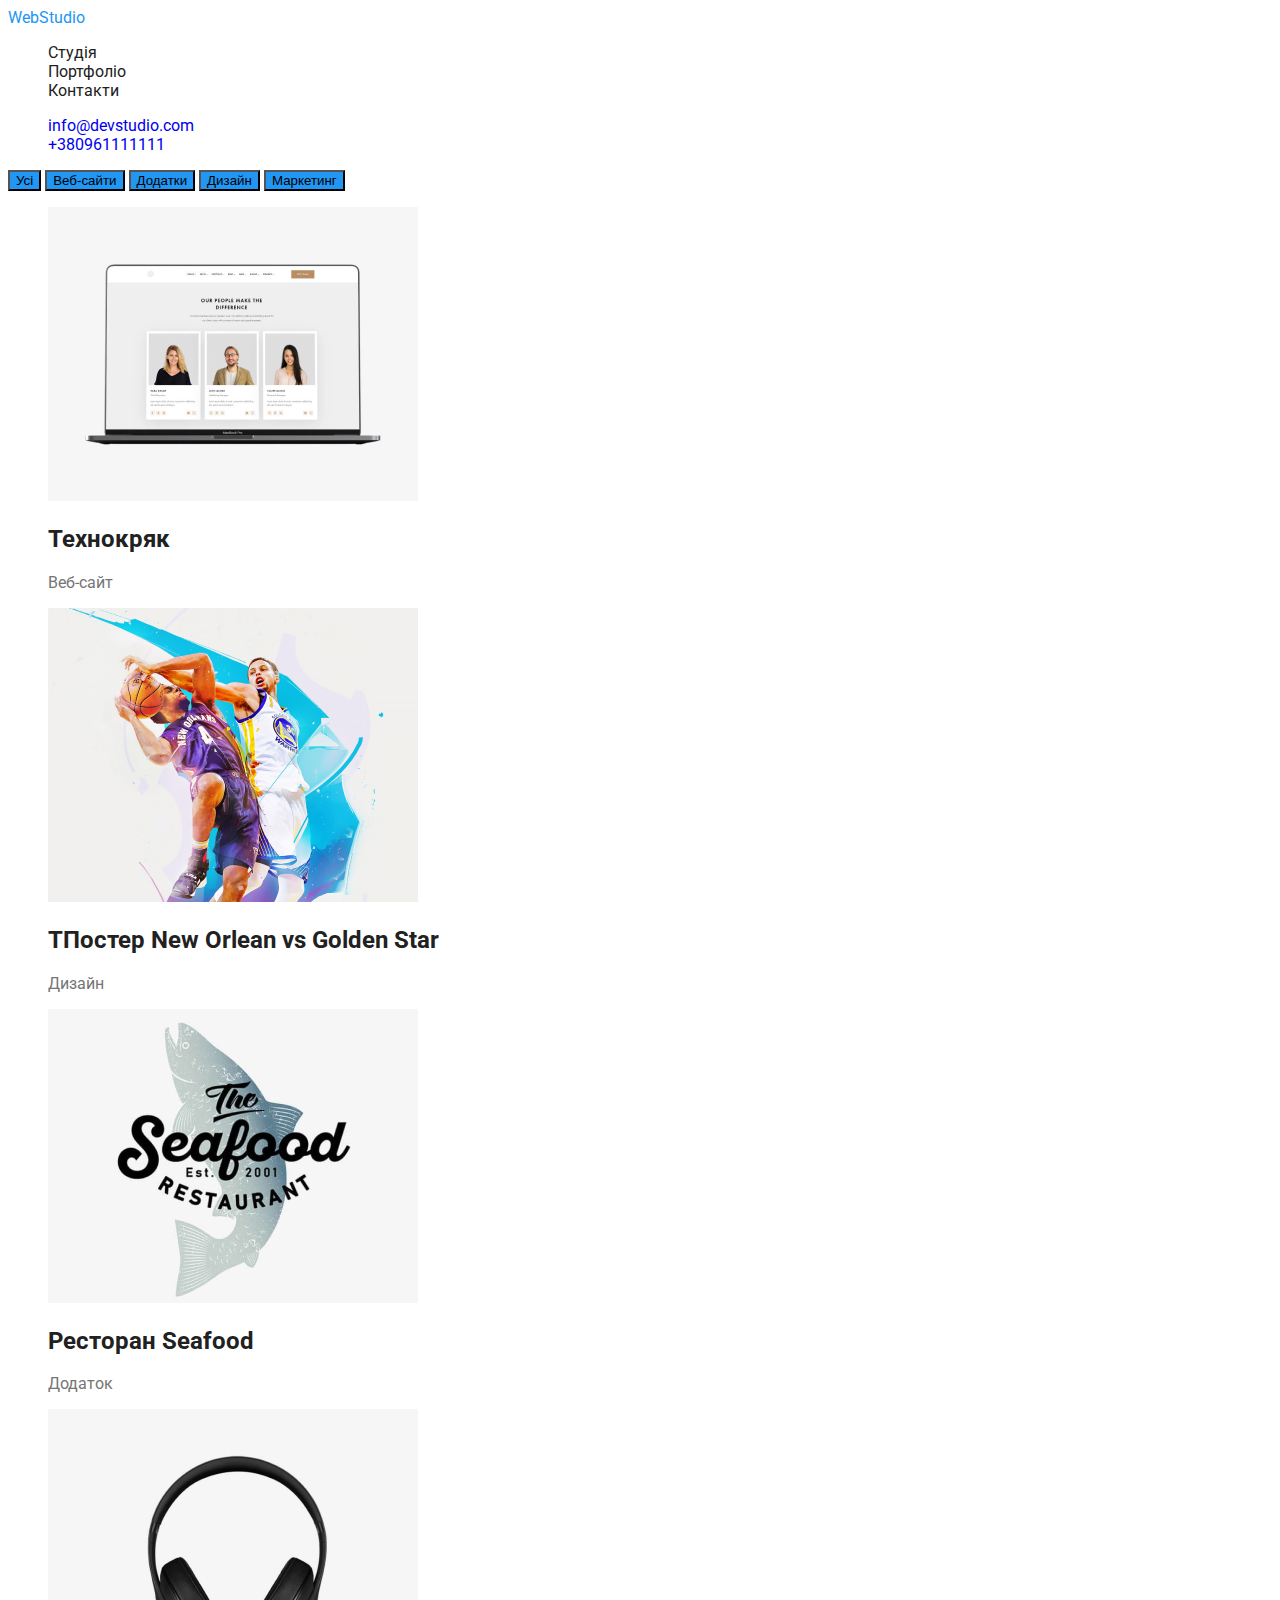
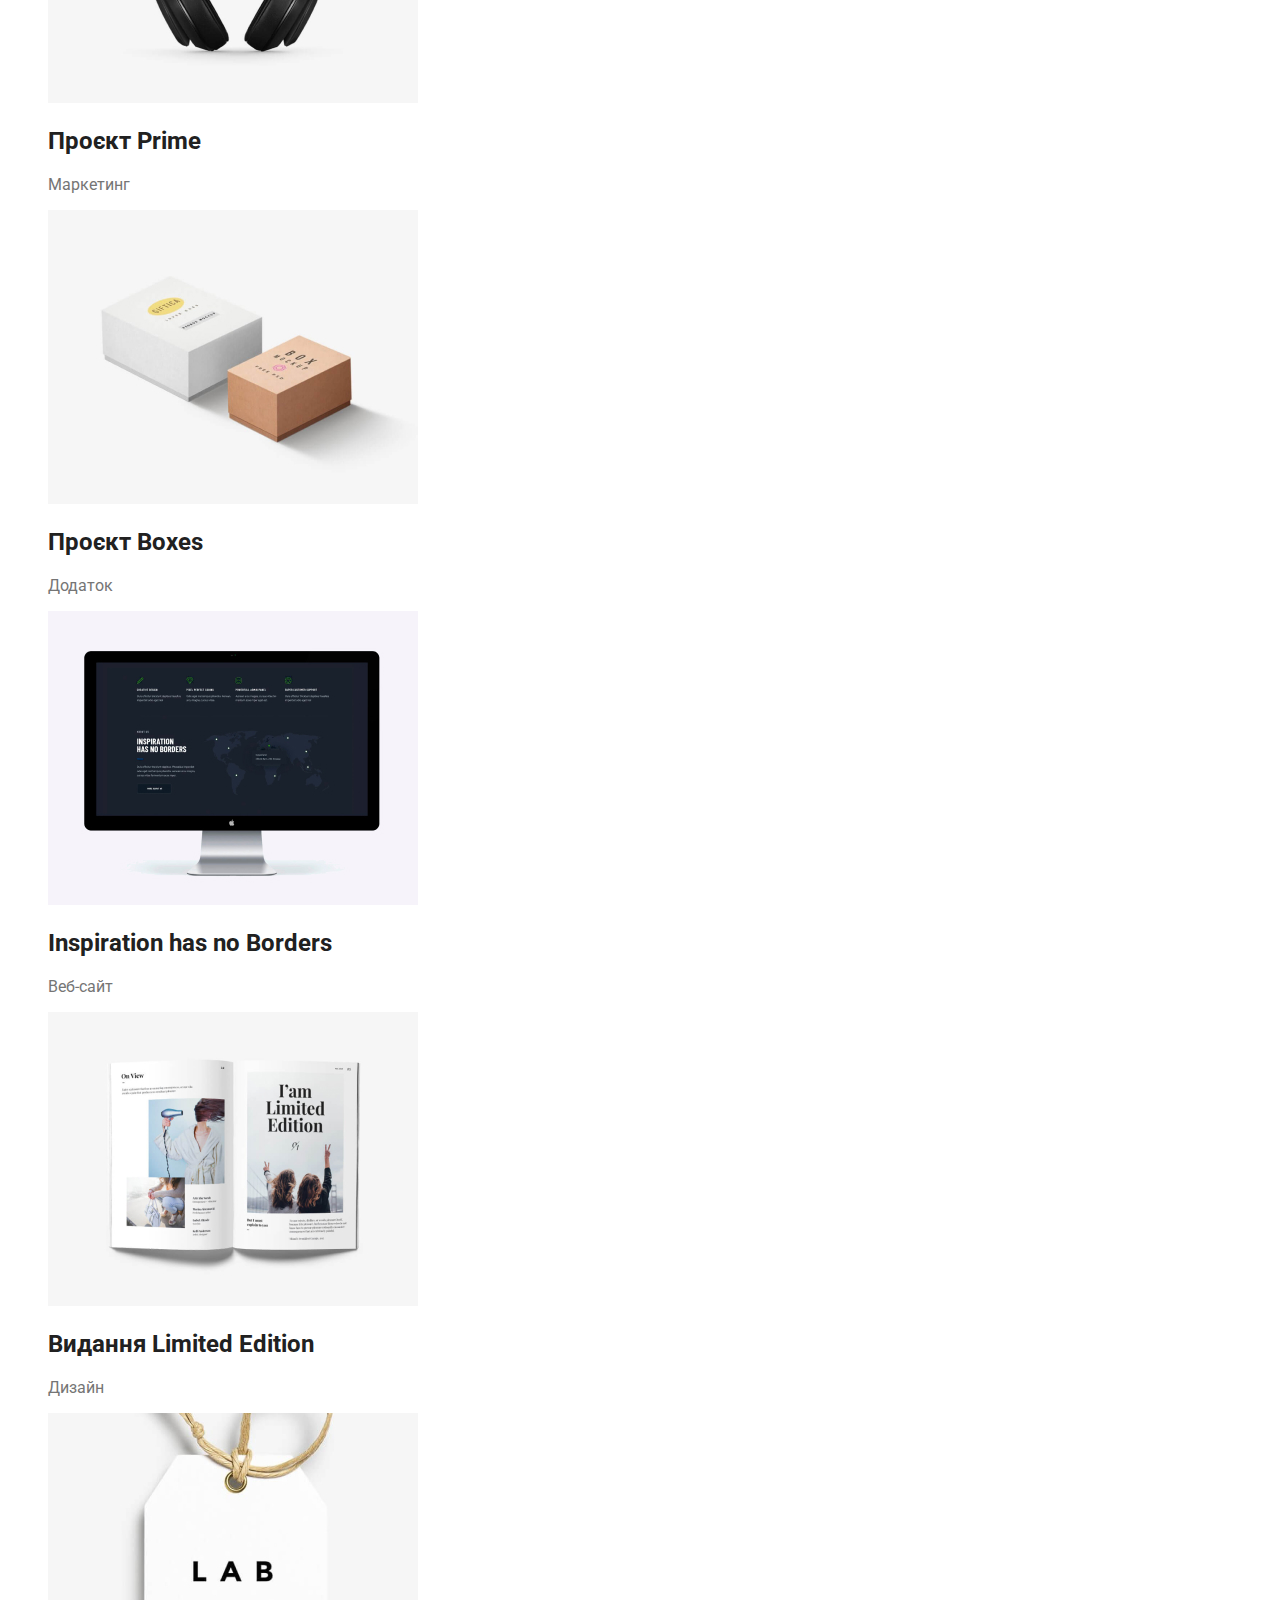
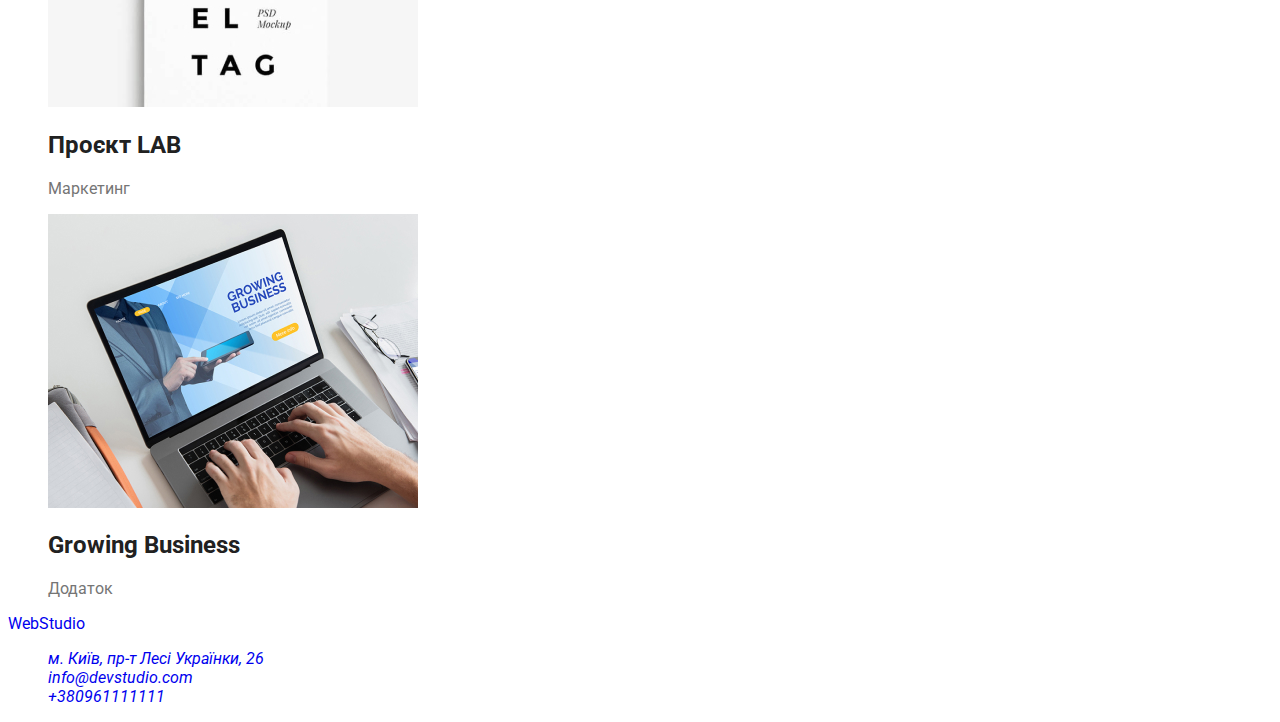
==== portfolio.html @ 40802b70 "сторінка портфоліо" ====
<!DOCTYPE html>
<html lang="uk">
<head>
    <meta charset="UTF-8">
    <meta http-equiv="X-UA-Compatible" content="IE=edge">
    <meta name="viewport" content="width=device-width, initial-scale=1.0">
    <title>WebStudio</title>
    <link rel="preconnect" href="https://fonts.googleapis.com">
    <link rel="preconnect" href="https://fonts.gstatic.com" crossorigin>
    <link href="https://fonts.googleapis.com/css2?family=Raleway:wght@700&family=Roboto:wght@400;500;700;900&display=swap" rel="stylesheet">
    <link rel="stylesheet" href="./css/styles.css">
</head>
<body>
<!--Шапка сайта-->
    <header>
     <nav class="logo">  
        <a href="./index.html" class="logo">WebStudio</a>
<ul class="site-nav">
    <li><a href="" class="link">Студія</a></li>
    <li><a href="" class="link">Портфоліо</a></li>
    <li><a href="" class="link">Контакти</a></li>
</ul>
</nav> 
<ul class="site-contact">
    <li><a href="mailto:info@devstudio.com" class="contact-link">info@devstudio.com</a></li>
    <li><a href="tel:+380961111111" class="contact-link">+380961111111</a></li>
</ul>
   </header>
<main>
<div>
    <button type="button" class="button">Усі</button>
    <button type="button" class="button">Веб-сайти</button>
    <button type="button" class="button">Додатки</button>
    <button type="button" class="button">Дизайн</button>
    <button type="button" class="button">Маркетинг</button>
</div>

<div>
    <section>
        <ul>
        <li>
            <img src="./images/pf1.jpg" alt="макет сайту" width="370">
            <h2 class="section-title">Технокряк</h2>
            <p>Веб-сайт</p>
        </li>
        <li>
            <img src="./images/pf2.jpg" alt="баскетболісти" width="370">
            <h2 class="section-title">ТПостер New Orlean vs Golden Star</h2>
            <p>Дизайн</p>
        </li>
        <li>
            <img src="./images/pf3.jpg" alt="логотип рибного ресторану" width="370">
            <h2 class="section-title">Ресторан Seafood</h2>
            <p>Додаток</p>
        </li>
        <li>
            <img src="./images/pf4.jpg" alt="зображення навушників" width="370">
            <h2 class="section-title">Проєкт Prime</h2>
            <p>Маркетинг</p>
        </li>
        <li>
            <img src="./images/pf5.jpg" alt="зображення двох боксів" width="370">
            <h2 class="section-title">Проєкт Boxes</h2>
            <p>Додаток</p>
        </li>
        <li>
            <img src="./images/pf6.jpg" alt="зображення сайту" width="370">
            <h2 class="section-title">Inspiration has no Borders</h2>
            <p>Веб-сайт</p>
        </li>
        <li>
            <img src="./images/pf7.jpg" alt="зображення книги" width="370">
            <h2 class="section-title">Видання Limited Edition</h2>
            <p>Дизайн</p>
        </li>
        <li>
            <img src="./images/pf8.jpg" alt="зображення лейби" width="370">
            <h2 class="section-title">Проєкт LAB</h2>
            <p>Маркетинг</p>
        </li>
        <li>
            <img src="./images/pf9.jpg" alt="зображення компьютерного дадатку" width="370">
            <h2 class="section-title">Growing Business</h2>
            <p>Додаток</p>
        </li>
        </ul>
    </section>
</div>

</main>



<!--Футер-->
<footer>
    <div>
       <a href="/">WebStudio</a>
        <address>
        <ul>
            <li><a href="https://goo.gl/maps/CPtrU1FHBa2aNyZL9" target="_blank" rel="noopener noreferrer">м. Київ, пр-т Лесі Українки, 26</a></li>
            <li><a href="mailto:info@devstudio.com">info@devstudio.com</a></li>
            <li><a href="tel:+380961111111">+380961111111</a></li>
        </ul>
        </address>   
    </div>
</footer>
</body>
</html>
---- css/styles.css ----
/* Колір основного тексту #212121 */
/* Вторинний колір тексту #757575 */
/* Вторинний колір фону #2F303A / #F5F4FA */
/* Білий #FFFFFF */
/* Акцент #2196F3 */
/* Вторинний колір фону #2F303A */

:root{ --primary-text-color:#212121;
       --title-text-color:#757575;
     --accent-color: #2196F3;
    --primary-white-color: #fff;
  --secondary-bcg-color:#2F303A;}

body { background-color:var(--primary-white-color);
color: var(--title-text-color);
font-family: 'Roboto',sans-serif;}
ul {list-style: none;}
a {text-decoration: none;}

/* Шапка сайта */
.logo{color:var(--accent-color); text-decoration: none;}
.accent-head{ color:var(--primary-text-color);}
.site-nav .link { color:var(--primary-text-color); text-decoration: none;}
.site-nav .link:hover , .site-nav .link:focus { color:var(--accent-color);text-decoration: none;}

.site-contact {color: var(--primary-text-color);}
.site-contact .contact-link:hover , .site-contact .contact-link:focus { color:var(--accent-color);}

/* Hero */
.hero-section{ background-color:var(--secondary-bcg-color);}
.hero-title {color:var(--primary-white-color);}


/* Button */
.button { background-color: var(--accent-color);}


.button-primary{ color: var(--primary-white-color);
background-color: var(--accent-color);}

/* Section */
.section-title {color:var(--primary-text-color); }

/* Features */
.feature-list .title { color:var(--primary-text-color);}

/* Footer */
.footer{color: var(--secondary-bcg-color);}
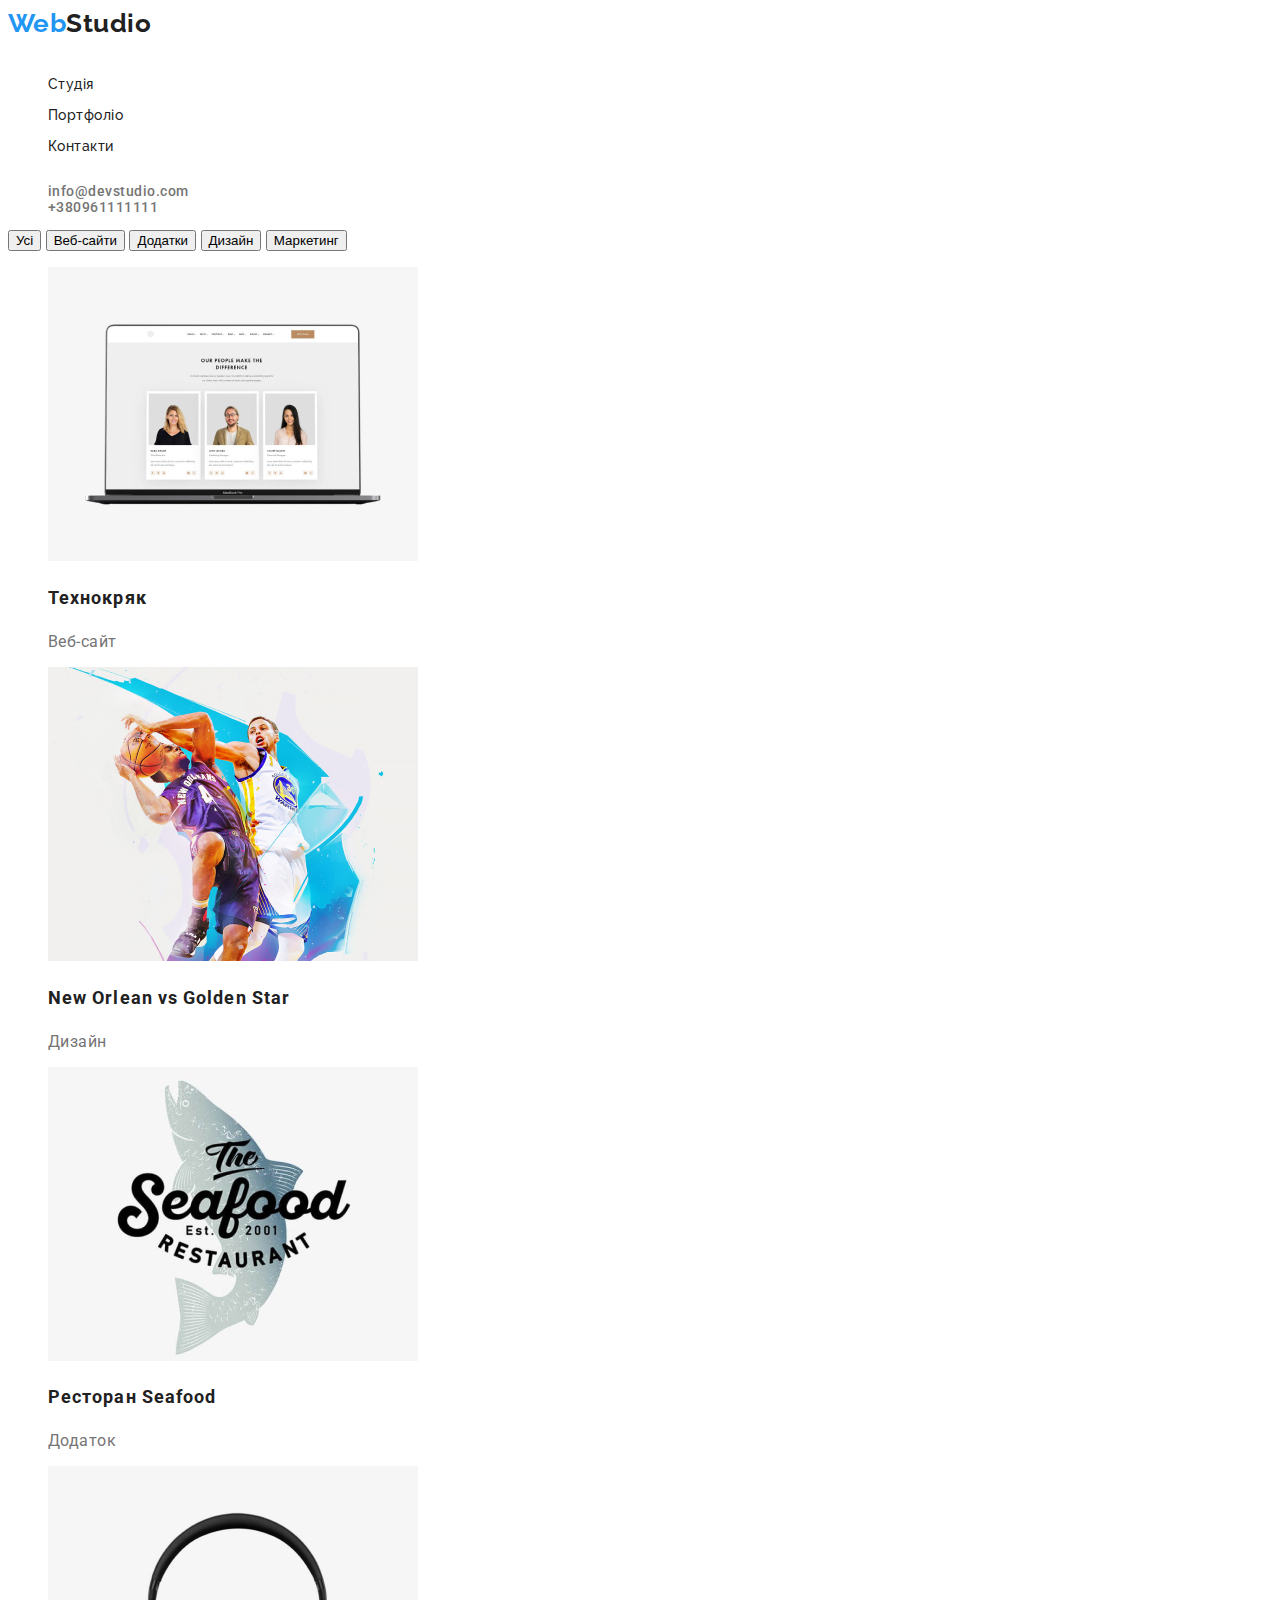
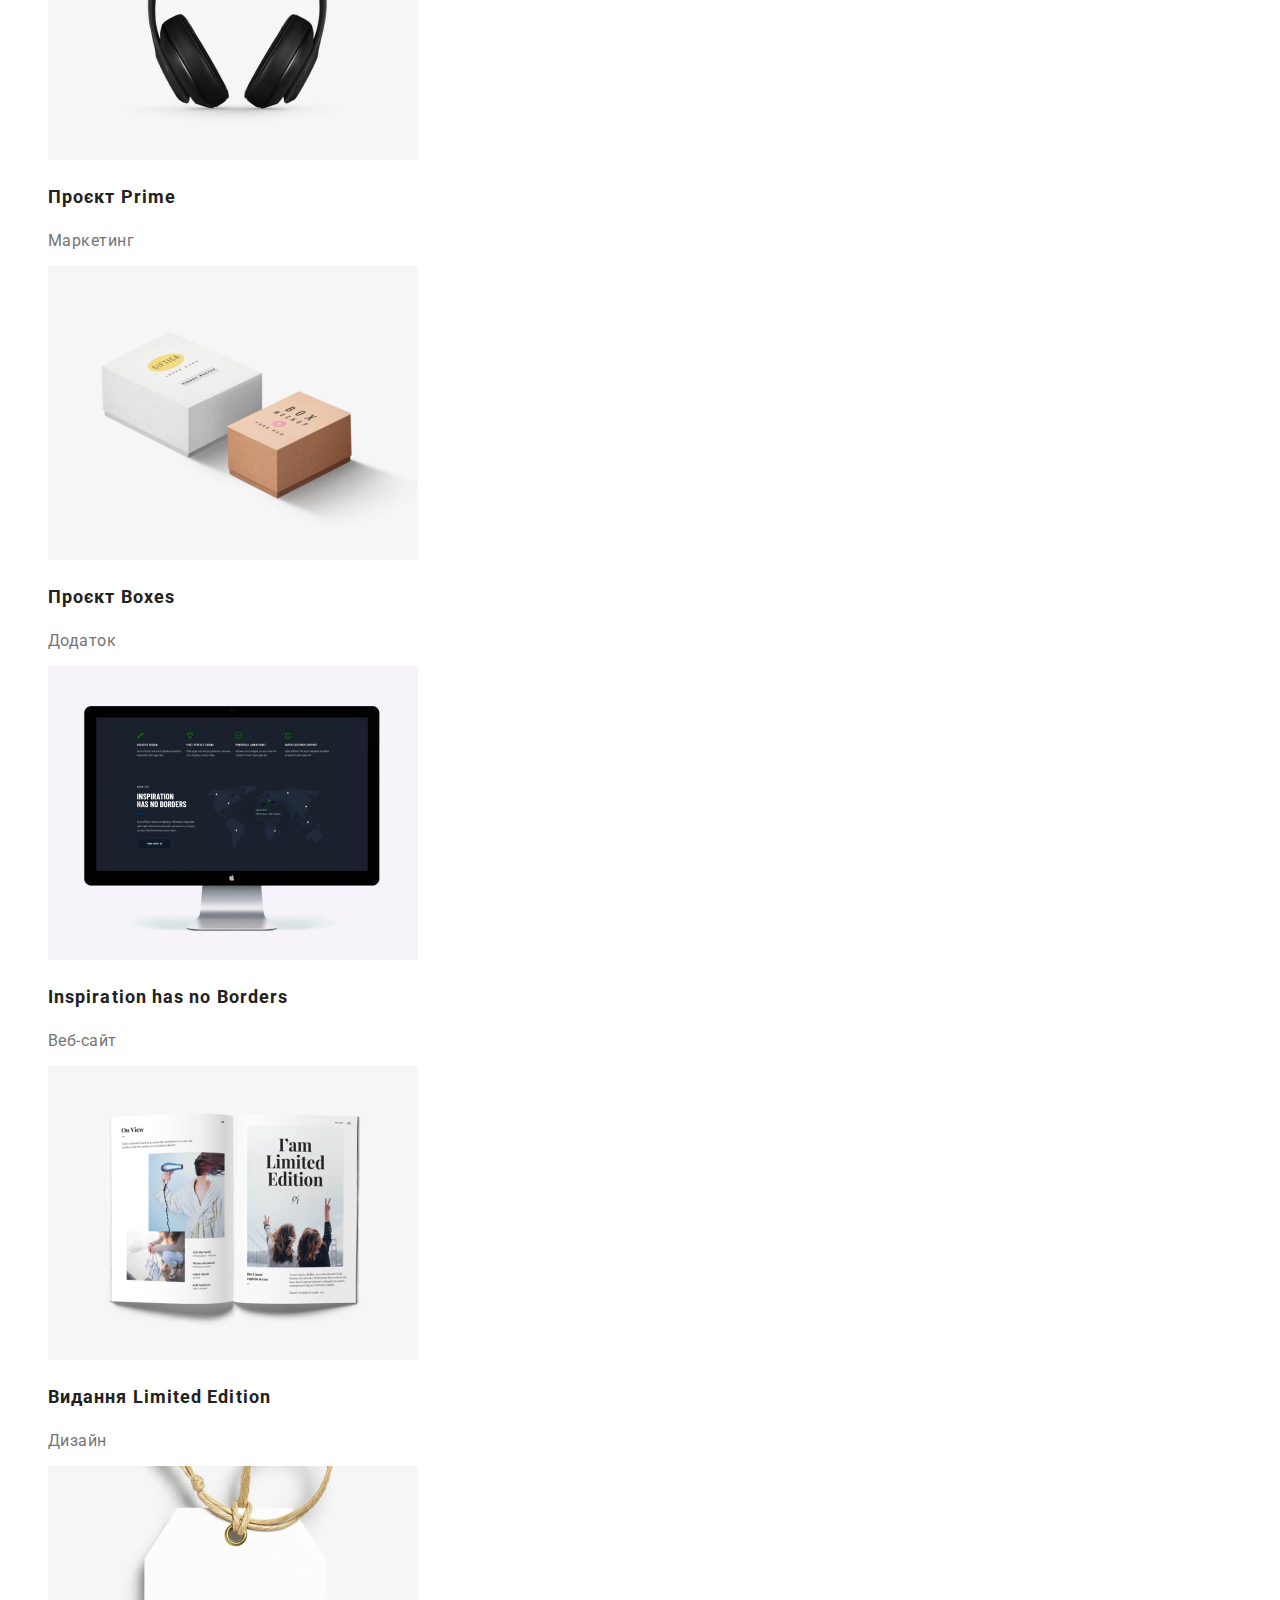
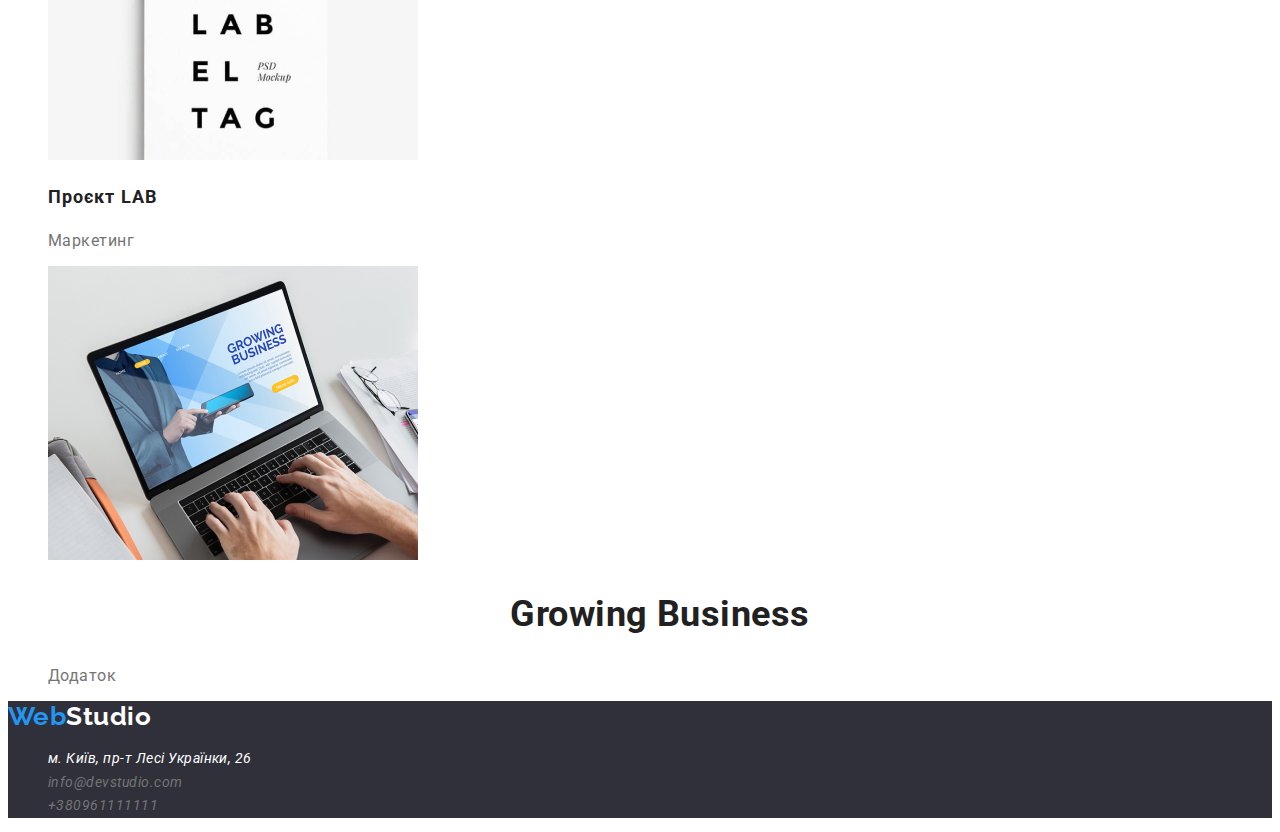
==== commit a40f1762: "оновлена сторинка портфоліо" ====
--- a/portfolio.html
+++ b/portfolio.html
@@ -13,27 +13,27 @@
 </head>
 <body>
 <!--Шапка сайта-->
-    <header>
-     <nav class="logo">  
-        <a href="./index.html" class="logo">WebStudio</a>
+<header>
+    <nav class="logo">  
+       <a href="./index.html" class="logo">Web<span class="accent-head">Studio</span></a>
 <ul class="site-nav">
-    <li><a href="" class="link">Студія</a></li>
-    <li><a href="" class="link">Портфоліо</a></li>
-    <li><a href="" class="link">Контакти</a></li>
+   <li><a href="./index.html" class="link">Студія</a></li>
+   <li><a href="./portfolio.html" class="link">Портфоліо</a></li>
+   <li><a href="" class="link">Контакти</a></li>
 </ul>
 </nav> 
 <ul class="site-contact">
-    <li><a href="mailto:info@devstudio.com" class="contact-link">info@devstudio.com</a></li>
-    <li><a href="tel:+380961111111" class="contact-link">+380961111111</a></li>
+   <li><a href="mailto:info@devstudio.com" class="contact-link">info@devstudio.com</a></li>
+   <li><a href="tel:+380961111111" class="contact-link">+380961111111</a></li>
 </ul>
-   </header>
+  </header>
 <main>
-<div>
-    <button type="button" class="button">Усі</button>
-    <button type="button" class="button">Веб-сайти</button>
-    <button type="button" class="button">Додатки</button>
-    <button type="button" class="button">Дизайн</button>
-    <button type="button" class="button">Маркетинг</button>
+<div class="pf-nav">
+    <button type="button" class="pf-button"><span>Усі</span></button>
+    <button type="button" class="pf-button"><span>Веб-сайти</span></button>
+    <button type="button" class="pf-button"><span>Додатки</span></button>
+    <button type="button" class="pf-button"><span>Дизайн</span></button>
+    <button type="button" class="pf-button"><span>Маркетинг</span></button>
 </div>
 
 <div>
@@ -41,42 +41,42 @@
         <ul>
         <li>
             <img src="./images/pf1.jpg" alt="макет сайту" width="370">
-            <h2 class="section-title">Технокряк</h2>
+            <h2 class="portfolio-title">Технокряк</h2>
             <p>Веб-сайт</p>
         </li>
         <li>
             <img src="./images/pf2.jpg" alt="баскетболісти" width="370">
-            <h2 class="section-title">ТПостер New Orlean vs Golden Star</h2>
+            <h2 class="portfolio-title">New Orlean vs Golden Star</h2>
             <p>Дизайн</p>
         </li>
         <li>
             <img src="./images/pf3.jpg" alt="логотип рибного ресторану" width="370">
-            <h2 class="section-title">Ресторан Seafood</h2>
+            <h2 class="portfolio-title">Ресторан Seafood</h2>
             <p>Додаток</p>
         </li>
         <li>
             <img src="./images/pf4.jpg" alt="зображення навушників" width="370">
-            <h2 class="section-title">Проєкт Prime</h2>
+            <h2 class="portfolio-title">Проєкт Prime</h2>
             <p>Маркетинг</p>
         </li>
         <li>
             <img src="./images/pf5.jpg" alt="зображення двох боксів" width="370">
-            <h2 class="section-title">Проєкт Boxes</h2>
+            <h2 class="portfolio-title">Проєкт Boxes</h2>
             <p>Додаток</p>
         </li>
         <li>
             <img src="./images/pf6.jpg" alt="зображення сайту" width="370">
-            <h2 class="section-title">Inspiration has no Borders</h2>
+            <h2 class="portfolio-title">Inspiration has no Borders</h2>
             <p>Веб-сайт</p>
         </li>
         <li>
             <img src="./images/pf7.jpg" alt="зображення книги" width="370">
-            <h2 class="section-title">Видання Limited Edition</h2>
+            <h2 class="portfolio-title">Видання Limited Edition</h2>
             <p>Дизайн</p>
         </li>
         <li>
             <img src="./images/pf8.jpg" alt="зображення лейби" width="370">
-            <h2 class="section-title">Проєкт LAB</h2>
+            <h2 class="portfolio-title">Проєкт LAB</h2>
             <p>Маркетинг</p>
         </li>
         <li>
@@ -94,13 +94,13 @@
 
 <!--Футер-->
 <footer>
-    <div>
-       <a href="/">WebStudio</a>
+    <div class="footer">
+       <a href="./index.html" class="logo-footer">Web<span class="accent-footer">Studio</span></a>
         <address>
         <ul>
-            <li><a href="https://goo.gl/maps/CPtrU1FHBa2aNyZL9" target="_blank" rel="noopener noreferrer">м. Київ, пр-т Лесі Українки, 26</a></li>
-            <li><a href="mailto:info@devstudio.com">info@devstudio.com</a></li>
-            <li><a href="tel:+380961111111">+380961111111</a></li>
+            <li><a href="https://goo.gl/maps/CPtrU1FHBa2aNyZL9" target="_blank" rel="noopener noreferrer" class="geo" >м. Київ, пр-т Лесі Українки, 26</a></li>
+            <li><a href="mailto:info@devstudio.com" class="contact-link">info@devstudio.com</a></li>
+            <li><a href="tel:+380961111111" class="contact-link" >+380961111111</a></li>
         </ul>
         </address>   
     </div>
--- a/css/styles.css
+++ b/css/styles.css
@@ -11,40 +11,114 @@
     --primary-white-color: #fff;
   --secondary-bcg-color:#2F303A;}
 
-body { background-color:var(--primary-white-color);
+body { 
+background-color:var(--primary-white-color);
 color: var(--title-text-color);
-font-family: 'Roboto',sans-serif;}
+font-family: 'Roboto',sans-serif;
+letter-spacing: 0.03em;}
+
 ul {list-style: none;}
+
 a {text-decoration: none;}
 
-/* Шапка сайта */
-.logo{color:var(--accent-color); text-decoration: none;}
+/* Site header */
+.logo {color:var(--accent-color); text-decoration: none;
+font-family: 'Raleway';
+font-weight: 700;
+font-size: 26px;
+line-height: 1.19;}
 .accent-head{ color:var(--primary-text-color);}
-.site-nav .link { color:var(--primary-text-color); text-decoration: none;}
+
+.site-nav .link { 
+  color:var(--primary-text-color); text-decoration: none;
+  font-weight: 500;
+  font-size: 14px;
+  line-height: 1.14;
+font-family: inherit;}
 .site-nav .link:hover , .site-nav .link:focus { color:var(--accent-color);text-decoration: none;}
-
-.site-contact {color: var(--primary-text-color);}
+ 
+/* Contacts */
+.site-contact {
+  color: var(--primary-text-color);
+  font-weight: 500;
+  font-size: 14px;
+  line-height: 1.14;}
+.contact-link{color: var(--title-text-color);}
 .site-contact .contact-link:hover , .site-contact .contact-link:focus { color:var(--accent-color);}
 
 /* Hero */
 .hero-section{ background-color:var(--secondary-bcg-color);}
-.hero-title {color:var(--primary-white-color);}
+
+.hero-title {
+  color:var(--primary-white-color);
+  font-weight: 900;
+  font-size: 44px;
+  line-height: 1.5;
+  text-align: center;}
 
 
-/* Button */
-.button { background-color: var(--accent-color);}
+/*  Hero button */
+.hero-button {
+   background-color: var(--accent-color);}
+   .text{color: var(--primary-white-color);
+    font-weight: 700;
+    font-size: 16px;
+    line-height: 1.8;}
 
 
-.button-primary{ color: var(--primary-white-color);
-background-color: var(--accent-color);}
+/* Section */
+.section-title {
+  color:var(--primary-text-color); 
+  font-weight: 700;
+  font-size: 36px;
+  line-height: 1.16;
+  text-align: center;}
 
-/* Section */
-.section-title {color:var(--primary-text-color); }
+  /* Team */
+  .team{ color: var(--primary-text-color);
+    font-style: normal;
+    font-weight: 500;
+    font-size: 16px;
+    line-height: 1.18;
+   text-align: center;}
+   
+   .position{
+    font-size: 16px;
+    line-height: 1.18;
+    text-align: center;}
 
-/* Features */
+   /* Features */
 .feature-list .title { color:var(--primary-text-color);}
 
 /* Footer */
-.footer{color: var(--secondary-bcg-color);}
+.footer { background-color: var(--secondary-bcg-color);
+font-size: 14px;
+line-height: 1.71;}
+.logo-footer { 
+  color: var(--accent-color);
+  font-family: 'Raleway';
+  font-weight: 700;
+  font-size: 26px;
+  line-height: 1.19;}
+.accent-footer { color: var(--primary-white-color);}
+.geo { 
+  color: var(--primary-white-color);
+  font-size: 14px;
+  line-height: 1.71;}
 
 
+
+  /* Portfolio */
+
+  .portfolio-title{ color: var(--primary-text-color);
+  font-weight: 700;
+  font-size: 18px;
+  line-height:2;
+  letter-spacing: 0.06em;}
+  .pf-nav{ }
+  .pf-nav .pf-button:hover , .pf-nav .pf-button:focus { background-color: var(--accent-color);
+    color:var(--primary-white-color);}
+
+
+
+
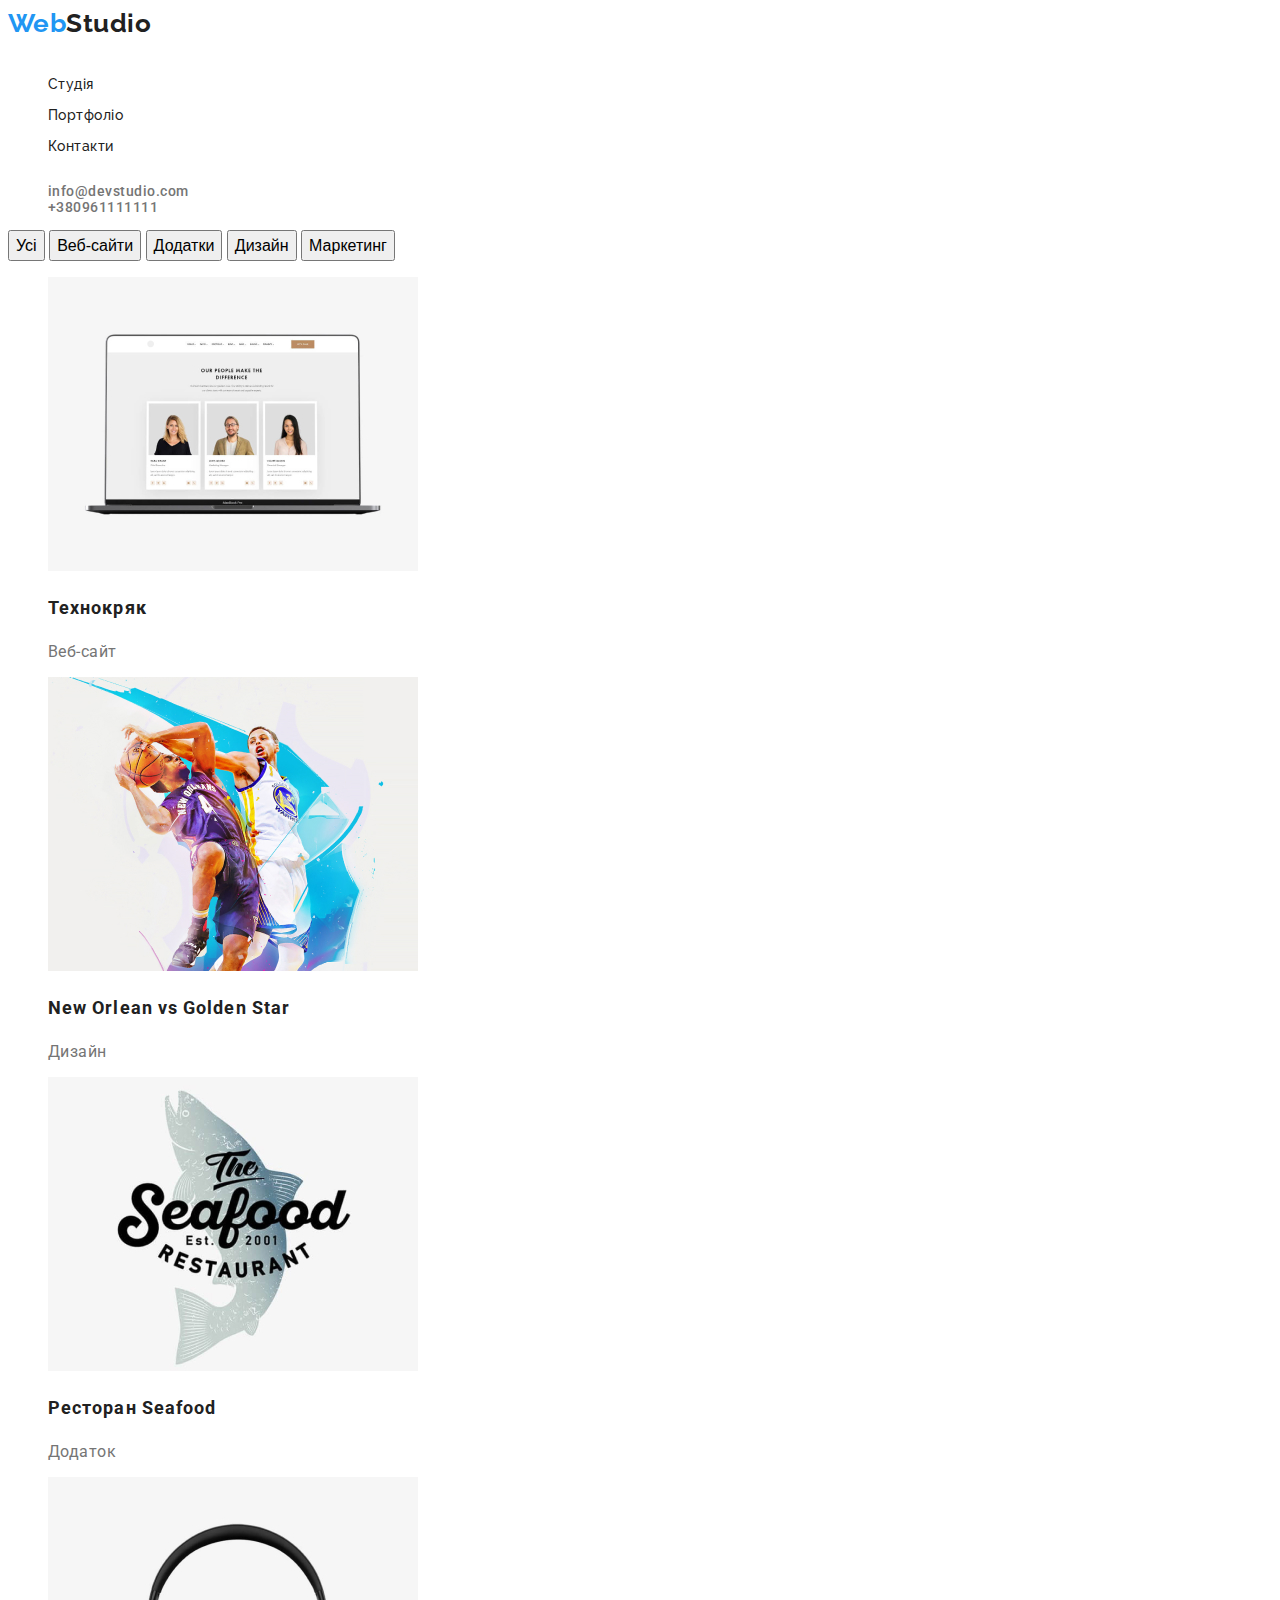
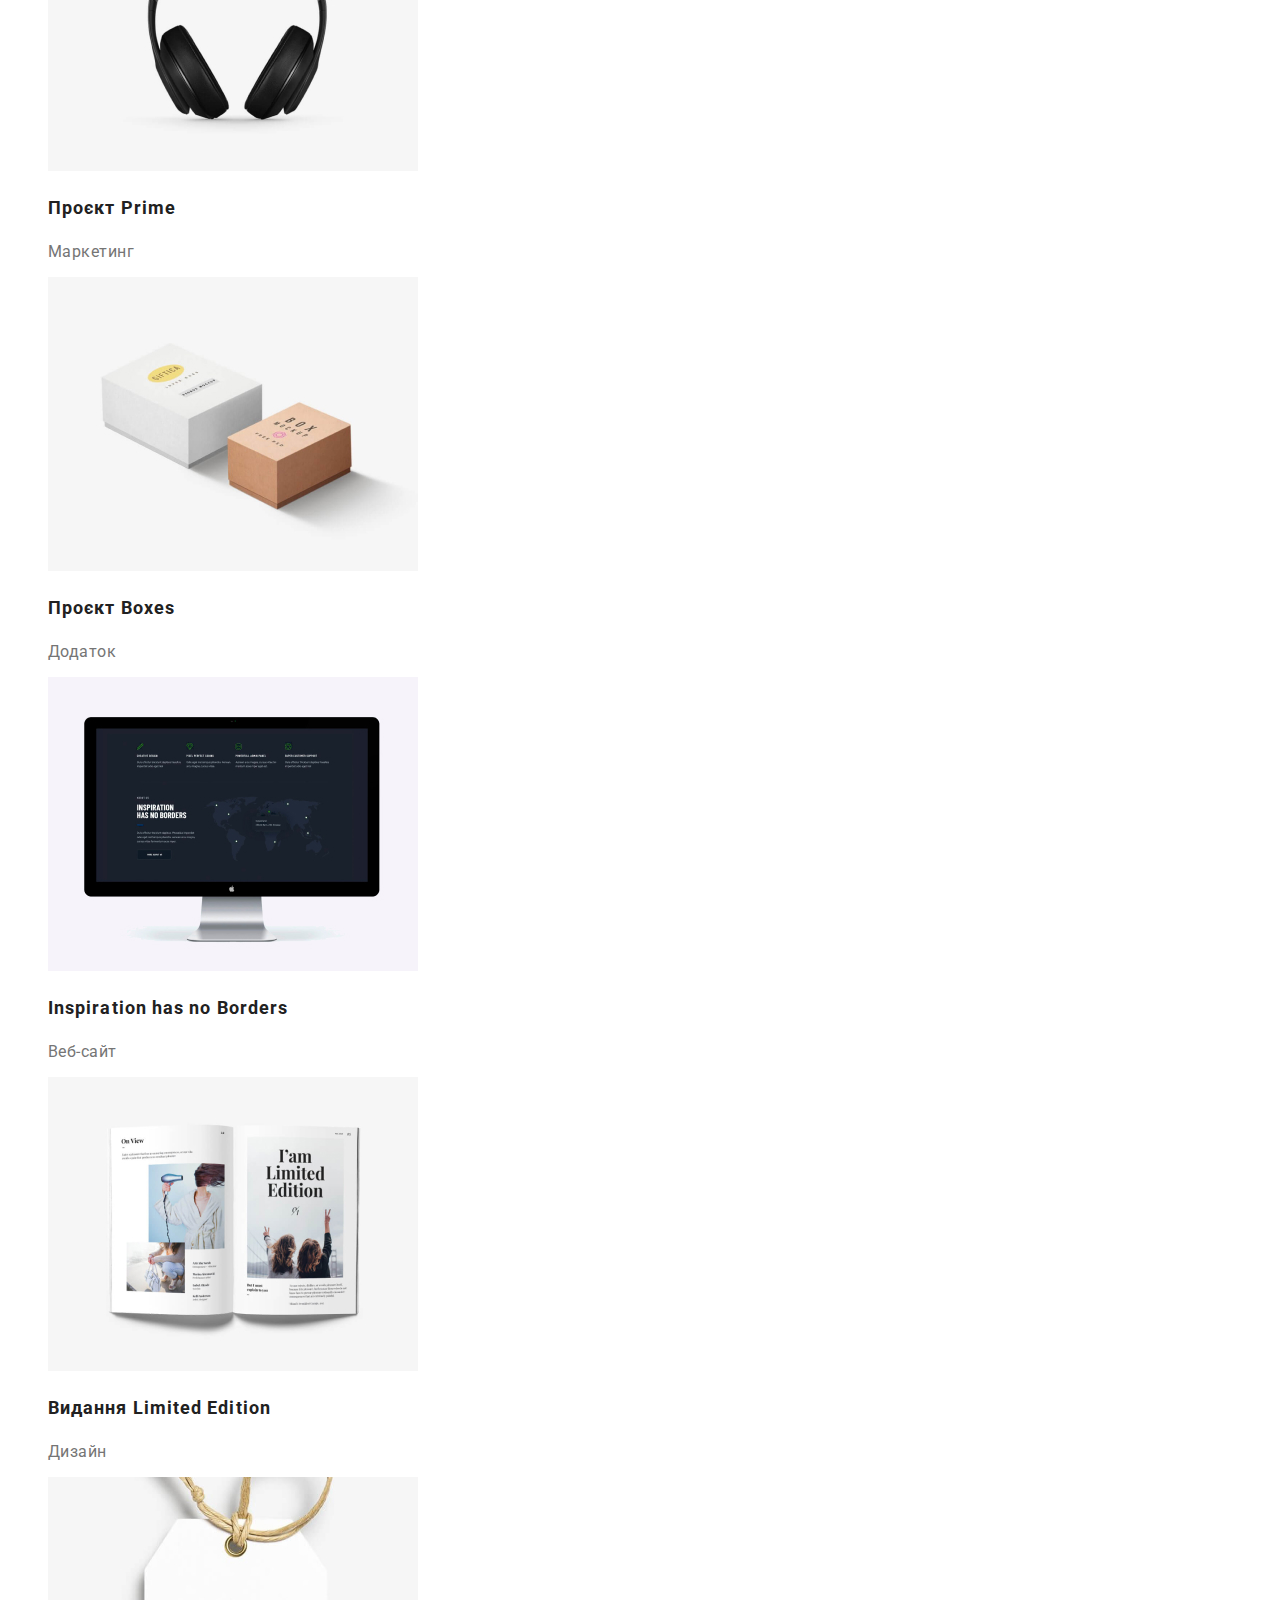
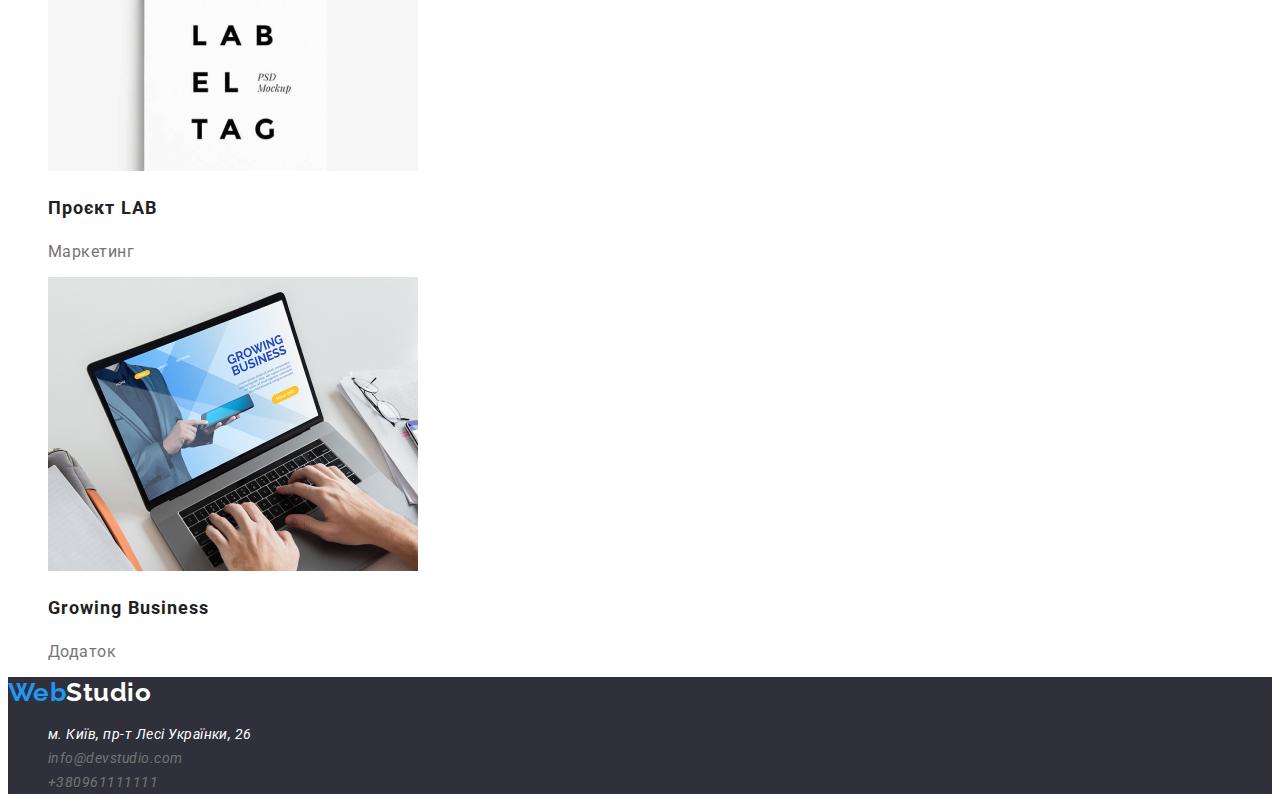
==== commit c3d9d244: "виправив помилки" ====
--- a/portfolio.html
+++ b/portfolio.html
@@ -81,7 +81,7 @@
         </li>
         <li>
             <img src="./images/pf9.jpg" alt="зображення компьютерного дадатку" width="370">
-            <h2 class="section-title">Growing Business</h2>
+            <h2 class="portfolio-title">Growing Business</h2>
             <p>Додаток</p>
         </li>
         </ul>
--- a/css/styles.css
+++ b/css/styles.css
@@ -110,15 +110,18 @@
 
   /* Portfolio */
 
-  .portfolio-title{ color: var(--primary-text-color);
-  font-weight: 700;
-  font-size: 18px;
-  line-height:2;
-  letter-spacing: 0.06em;}
-  .pf-nav{ }
+  .pf-button{
+    font-weight: 500;
+    font-size: 16px;
+    line-height:1.6;}
   .pf-nav .pf-button:hover , .pf-nav .pf-button:focus { background-color: var(--accent-color);
     color:var(--primary-white-color);}
 
+    .portfolio-title{ color: var(--primary-text-color);
+      font-weight: 700;
+      font-size: 18px;
+      line-height:2;
+      letter-spacing: 0.06em;}
 
 
 
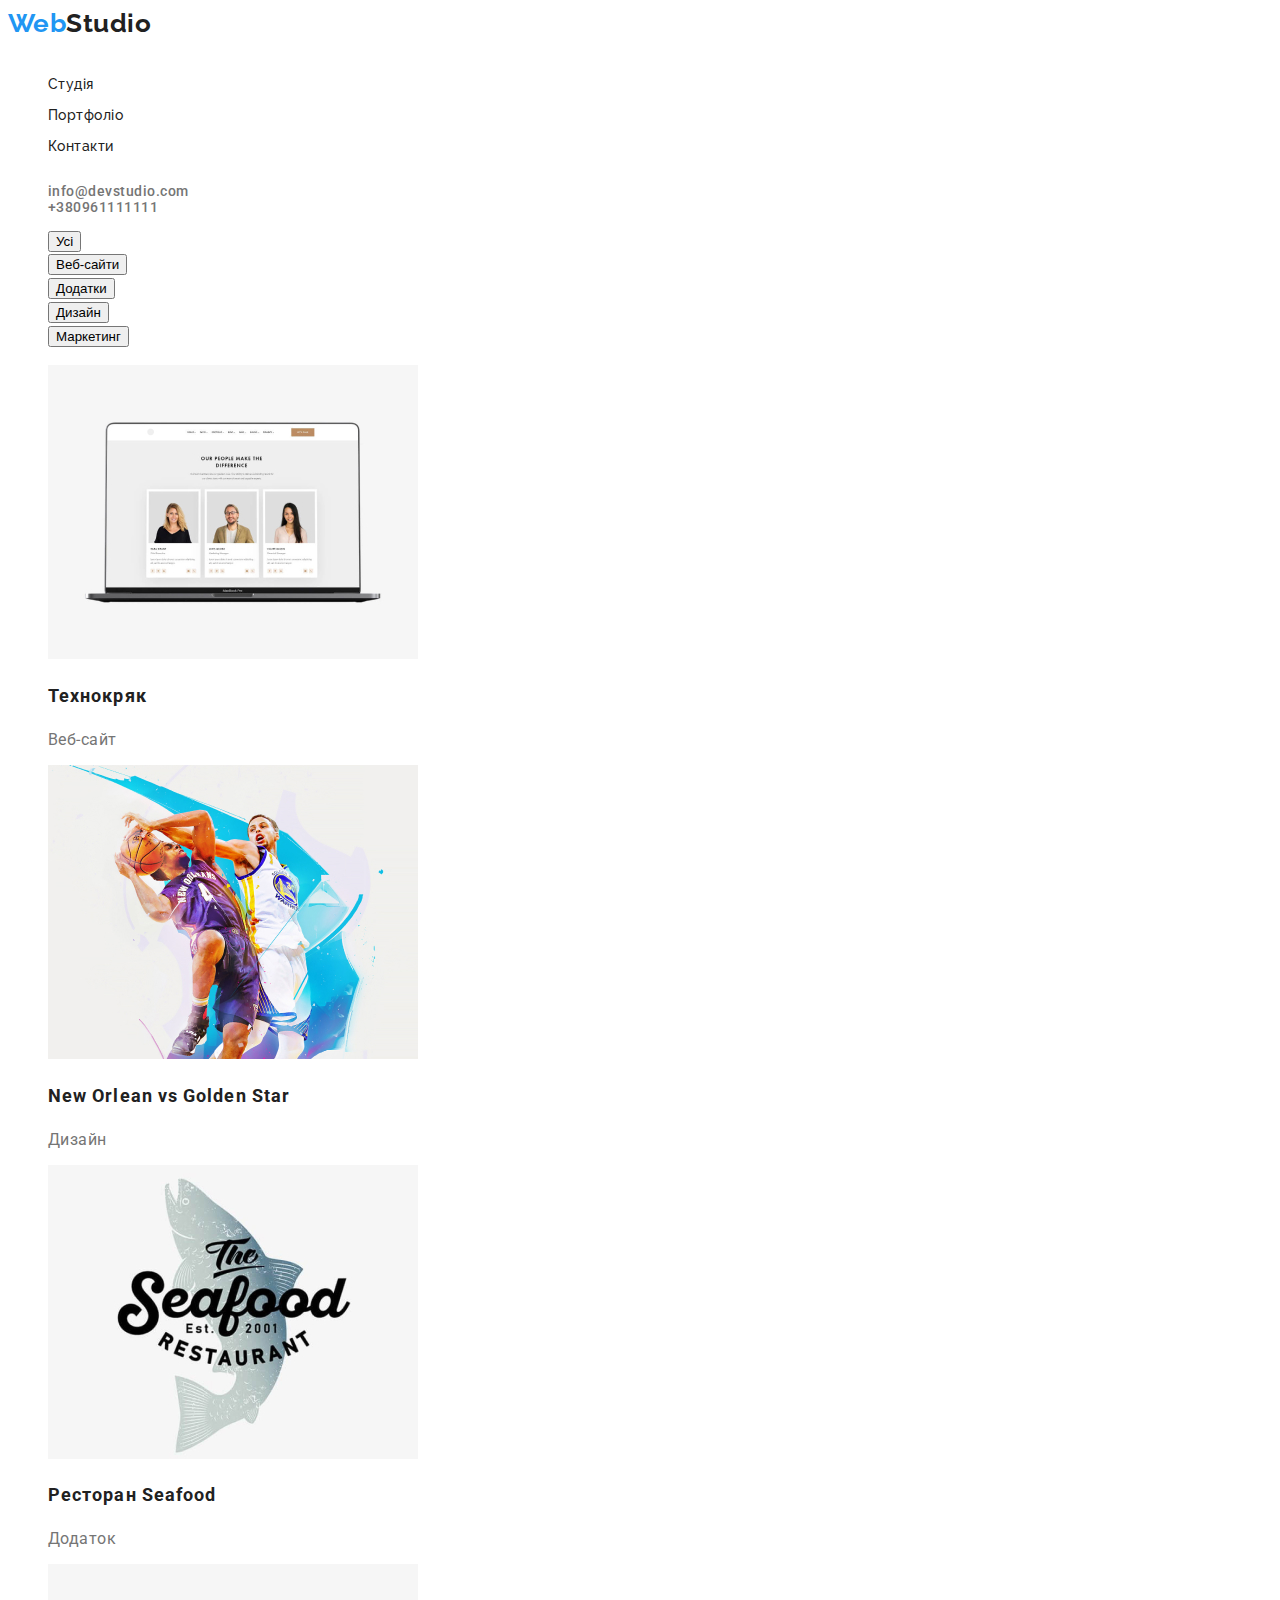
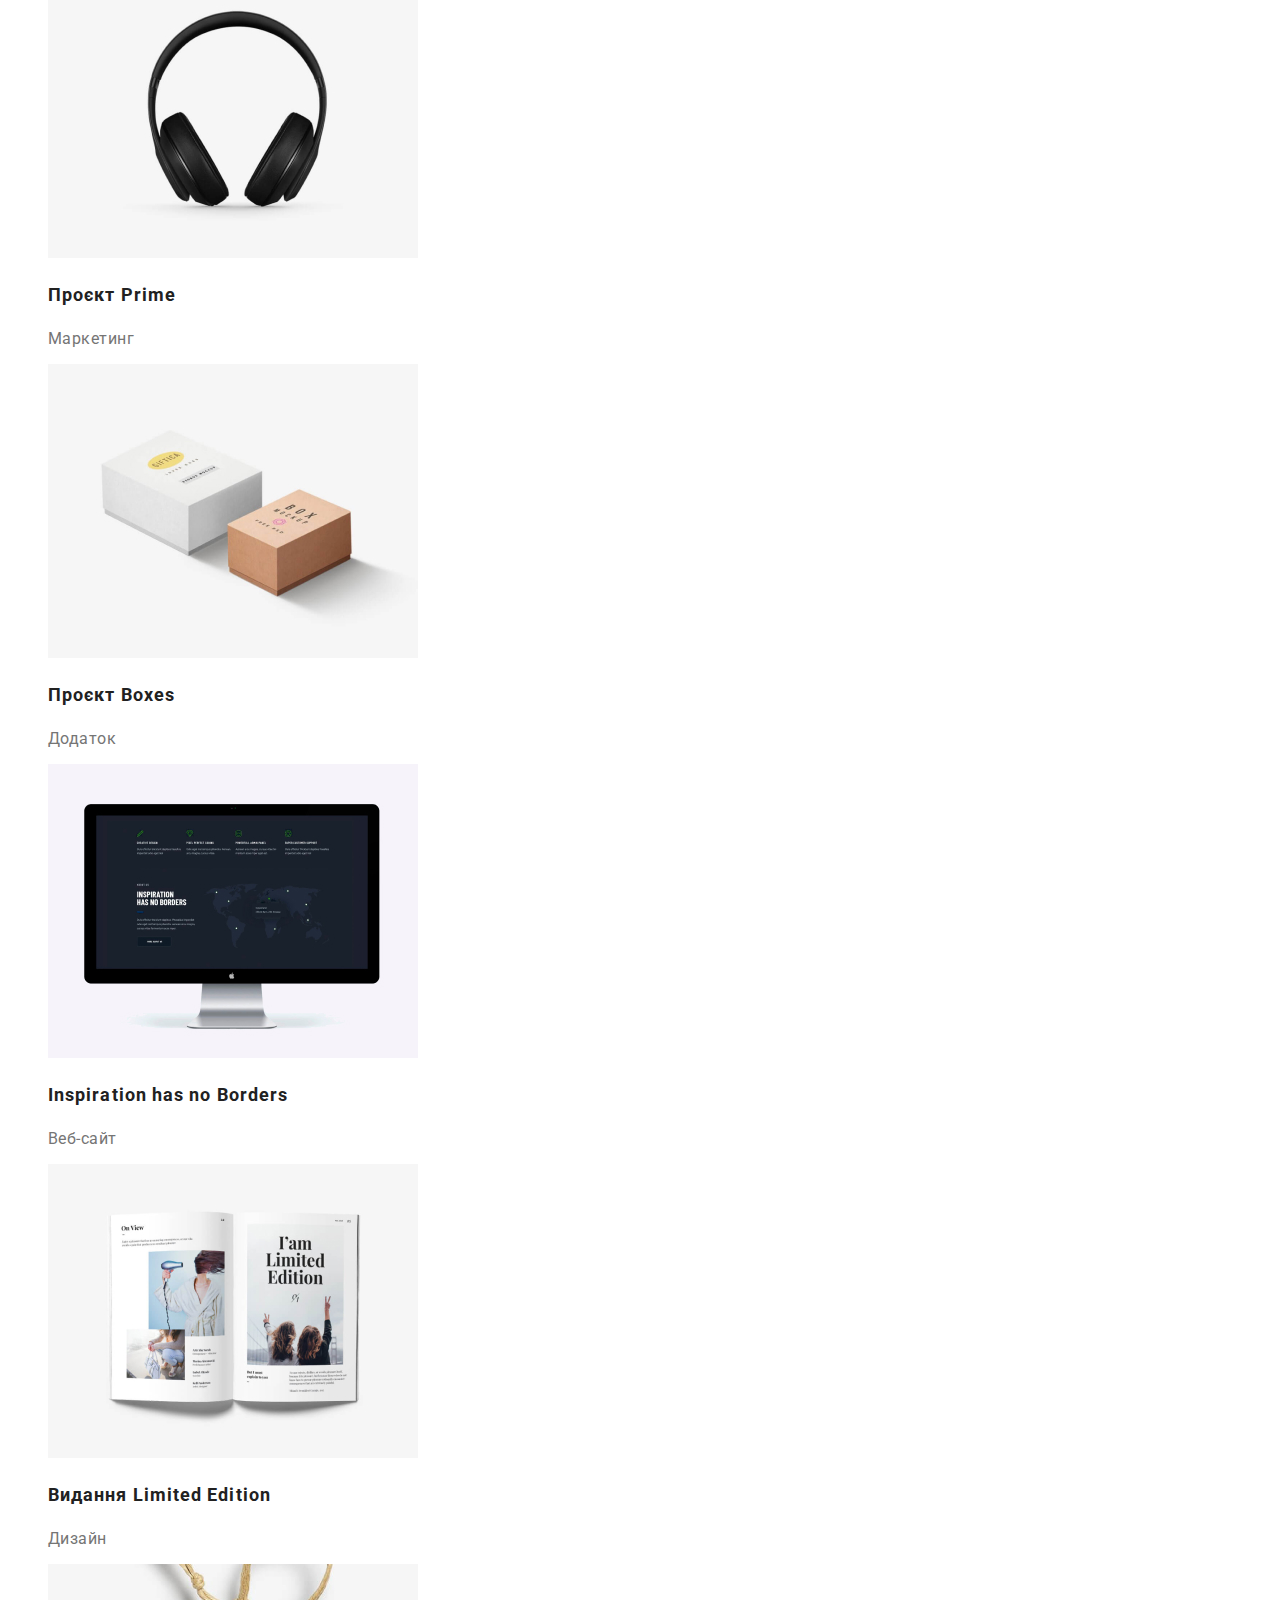
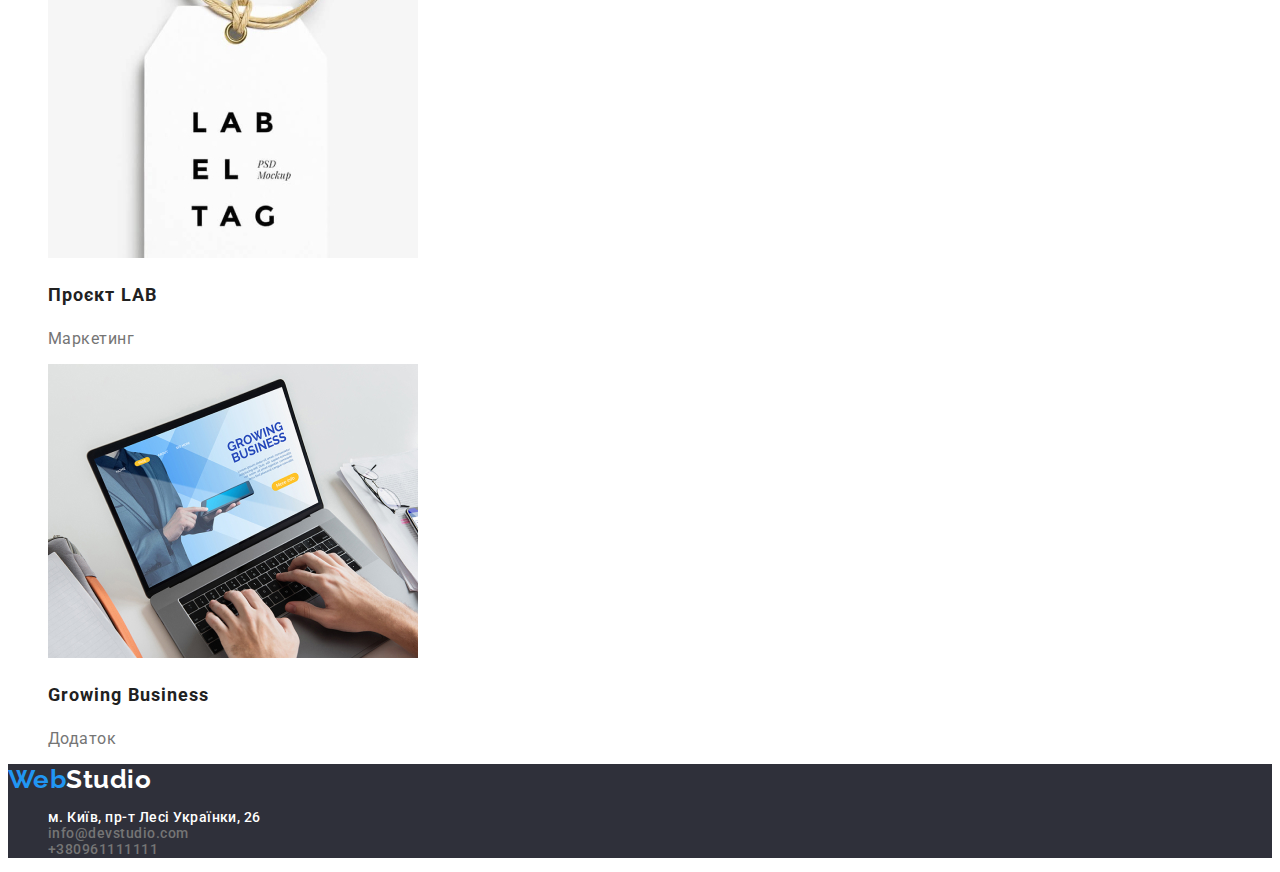
==== commit bd710426: "виправив помилки" ====
--- a/portfolio.html
+++ b/portfolio.html
@@ -28,65 +28,74 @@
 </ul>
   </header>
 <main>
-<div class="pf-nav">
-    <button type="button" class="pf-button"><span>Усі</span></button>
-    <button type="button" class="pf-button"><span>Веб-сайти</span></button>
-    <button type="button" class="pf-button"><span>Додатки</span></button>
-    <button type="button" class="pf-button"><span>Дизайн</span></button>
-    <button type="button" class="pf-button"><span>Маркетинг</span></button>
-</div>
-
-<div>
     <section>
+         <h1 class="visually-hidden">Портфоліо</h1>
+        <ul class="pf-nav">
+            <li><button type="button" class="pf-button">Усі</button></li>
+            <li><button type="button" class="pf-button">Веб-сайти</button></li>
+            <li><button type="button" class="pf-button">Додатки</button><li>
+            <li><button type="button" class="pf-button">Дизайн</button></li>
+            <li><button type="button" class="pf-button">Маркетинг</button></li>
+        </ul>
         <ul>
         <li>
+            <a href="" class="pf-link">
             <img src="./images/pf1.jpg" alt="макет сайту" width="370">
             <h2 class="portfolio-title">Технокряк</h2>
-            <p>Веб-сайт</p>
+            <p>Веб-сайт</p></a> 
         </li>
         <li>
+            <a href="" class="pf-link">
             <img src="./images/pf2.jpg" alt="баскетболісти" width="370">
             <h2 class="portfolio-title">New Orlean vs Golden Star</h2>
-            <p>Дизайн</p>
+            <p>Дизайн</p></a>
         </li>
         <li>
+            <a href="" class="pf-link">
             <img src="./images/pf3.jpg" alt="логотип рибного ресторану" width="370">
             <h2 class="portfolio-title">Ресторан Seafood</h2>
-            <p>Додаток</p>
+            <p>Додаток</p></a>
         </li>
         <li>
+            <a href="" class="pf-link">
             <img src="./images/pf4.jpg" alt="зображення навушників" width="370">
             <h2 class="portfolio-title">Проєкт Prime</h2>
-            <p>Маркетинг</p>
+            <p>Маркетинг</p></a>
         </li>
         <li>
+            <a href="" class="pf-link">
             <img src="./images/pf5.jpg" alt="зображення двох боксів" width="370">
             <h2 class="portfolio-title">Проєкт Boxes</h2>
-            <p>Додаток</p>
+            <p>Додаток</p></a>
         </li>
         <li>
+            <a href="" class="pf-link">
             <img src="./images/pf6.jpg" alt="зображення сайту" width="370">
             <h2 class="portfolio-title">Inspiration has no Borders</h2>
-            <p>Веб-сайт</p>
+            <p>Веб-сайт</p></a>
         </li>
         <li>
+            <a href="" class="pf-link">
             <img src="./images/pf7.jpg" alt="зображення книги" width="370">
             <h2 class="portfolio-title">Видання Limited Edition</h2>
-            <p>Дизайн</p>
+            <p>Дизайн</p></a>
         </li>
         <li>
+            <a href="" class="pf-link">
             <img src="./images/pf8.jpg" alt="зображення лейби" width="370">
             <h2 class="portfolio-title">Проєкт LAB</h2>
-            <p>Маркетинг</p>
+            <p>Маркетинг</p></a>
         </li>
         <li>
+            <a href="" class="pf-link">
             <img src="./images/pf9.jpg" alt="зображення компьютерного дадатку" width="370">
             <h2 class="portfolio-title">Growing Business</h2>
-            <p>Додаток</p>
+            <p>Додаток</p></a>
         </li>
         </ul>
+    
     </section>
-</div>
+
 
 </main>
 
@@ -97,8 +106,8 @@
     <div class="footer">
        <a href="./index.html" class="logo-footer">Web<span class="accent-footer">Studio</span></a>
         <address>
-        <ul>
-            <li><a href="https://goo.gl/maps/CPtrU1FHBa2aNyZL9" target="_blank" rel="noopener noreferrer" class="geo" >м. Київ, пр-т Лесі Українки, 26</a></li>
+        <ul class="site-contact">
+            <li><a href="https://goo.gl/maps/CPtrU1FHBa2aNyZL9" target="_blank" rel="noopener noreferrer" class="geo-location" >м. Київ, пр-т Лесі Українки, 26</a></li>
             <li><a href="mailto:info@devstudio.com" class="contact-link">info@devstudio.com</a></li>
             <li><a href="tel:+380961111111" class="contact-link" >+380961111111</a></li>
         </ul>
--- a/css/styles.css
+++ b/css/styles.css
@@ -9,7 +9,8 @@
        --title-text-color:#757575;
      --accent-color: #2196F3;
     --primary-white-color: #fff;
-  --secondary-bcg-color:#2F303A;}
+  --secondary-bcg-color:#2F303A;
+--third-bcg-color: #F5F4FA;}
 
 body { 
 background-color:var(--primary-white-color);
@@ -18,7 +19,6 @@
 letter-spacing: 0.03em;}
 
 ul {list-style: none;}
-
 a {text-decoration: none;}
 
 /* Site header */
@@ -33,8 +33,7 @@
   color:var(--primary-text-color); text-decoration: none;
   font-weight: 500;
   font-size: 14px;
-  line-height: 1.14;
-font-family: inherit;}
+  line-height: 1.14;}
 .site-nav .link:hover , .site-nav .link:focus { color:var(--accent-color);text-decoration: none;}
  
 /* Contacts */
@@ -43,7 +42,7 @@
   font-weight: 500;
   font-size: 14px;
   line-height: 1.14;}
-.contact-link{color: var(--title-text-color);}
+.contact-link{color: var(--title-text-color); font-style: normal;}
 .site-contact .contact-link:hover , .site-contact .contact-link:focus { color:var(--accent-color);}
 
 /* Hero */
@@ -54,7 +53,8 @@
   font-weight: 900;
   font-size: 44px;
   line-height: 1.5;
-  text-align: center;}
+  text-align: center;
+  text-transform: uppercase;}
 
 
 /*  Hero button */
@@ -67,6 +67,18 @@
 
 
 /* Section */
+.visually-hidden{
+  position: absolute;
+  white-space: nowrap;
+  width: 1px;
+  height: 1px;
+  overflow: hidden;
+  border: 0;
+  padding: 0;
+  clip: rect(0 0 0 0);
+  clip-path: inset(50%);
+  margin: -1px;
+} 
 .section-title {
   color:var(--primary-text-color); 
   font-weight: 700;
@@ -89,39 +101,52 @@
 
    /* Features */
 .feature-list .title { color:var(--primary-text-color);}
+.title{
+  font-weight: 700;
+  font-size: 14px;
+  line-height: 1.14;
+  text-transform: uppercase;}
 
-/* Footer */
+  /* Footer */
 .footer { background-color: var(--secondary-bcg-color);
 font-size: 14px;
-line-height: 1.71;}
+line-height: 1.71;
+}
+
 .logo-footer { 
   color: var(--accent-color);
   font-family: 'Raleway';
   font-weight: 700;
   font-size: 26px;
   line-height: 1.19;}
+
 .accent-footer { color: var(--primary-white-color);}
-.geo { 
+.geo-location { 
   color: var(--primary-white-color);
-  font-size: 14px;
-  line-height: 1.71;}
+  font-style: normal;}
+.geo-location:hover , .geo-location:focus { color:var(--accent-color);}
+.site-contact .contact-link:hover , .site-contact .contact-link:focus { color:var(--accent-color);}
+
 
 
 
   /* Portfolio */
 
-  .pf-button{
-    font-weight: 500;
-    font-size: 16px;
-    line-height:1.6;}
-  .pf-nav .pf-button:hover , .pf-nav .pf-button:focus { background-color: var(--accent-color);
-    color:var(--primary-white-color);}
+.pf-nav{ color: var(--third-bcg-color);
+    font-weight: 400;
+    font-size: 14px;
+    line-height:1.7;
+    font-family:inherit;
+    cursor: pointer;}
+  
+.pf-nav .pf-button:hover , .pf-nav .pf-button:focus { background-color: var(--accent-color);color:var(--primary-white-color);}
 
-    .portfolio-title{ color: var(--primary-text-color);
+.portfolio-title{ color: var(--primary-text-color);
       font-weight: 700;
       font-size: 18px;
       line-height:2;
       letter-spacing: 0.06em;}
 
+.pf-link{ color: var(--title-text-color);}
 
 
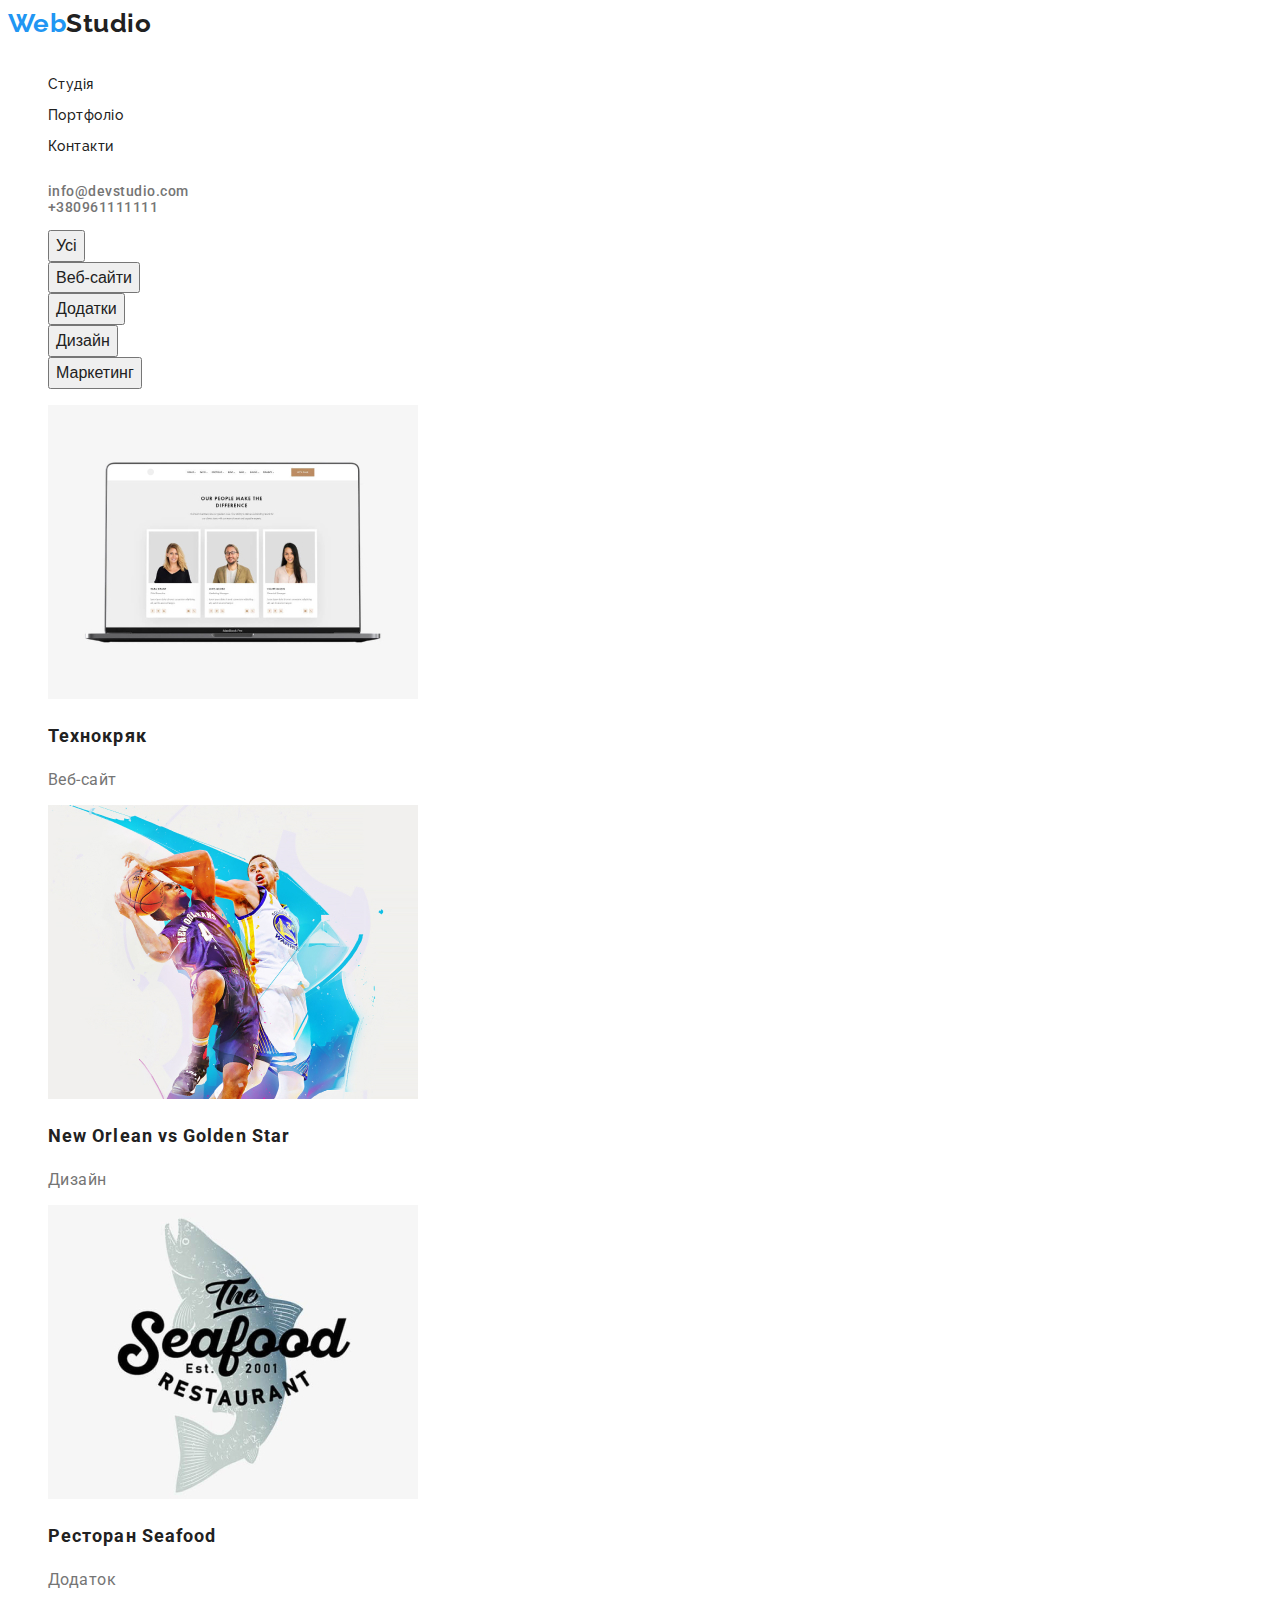
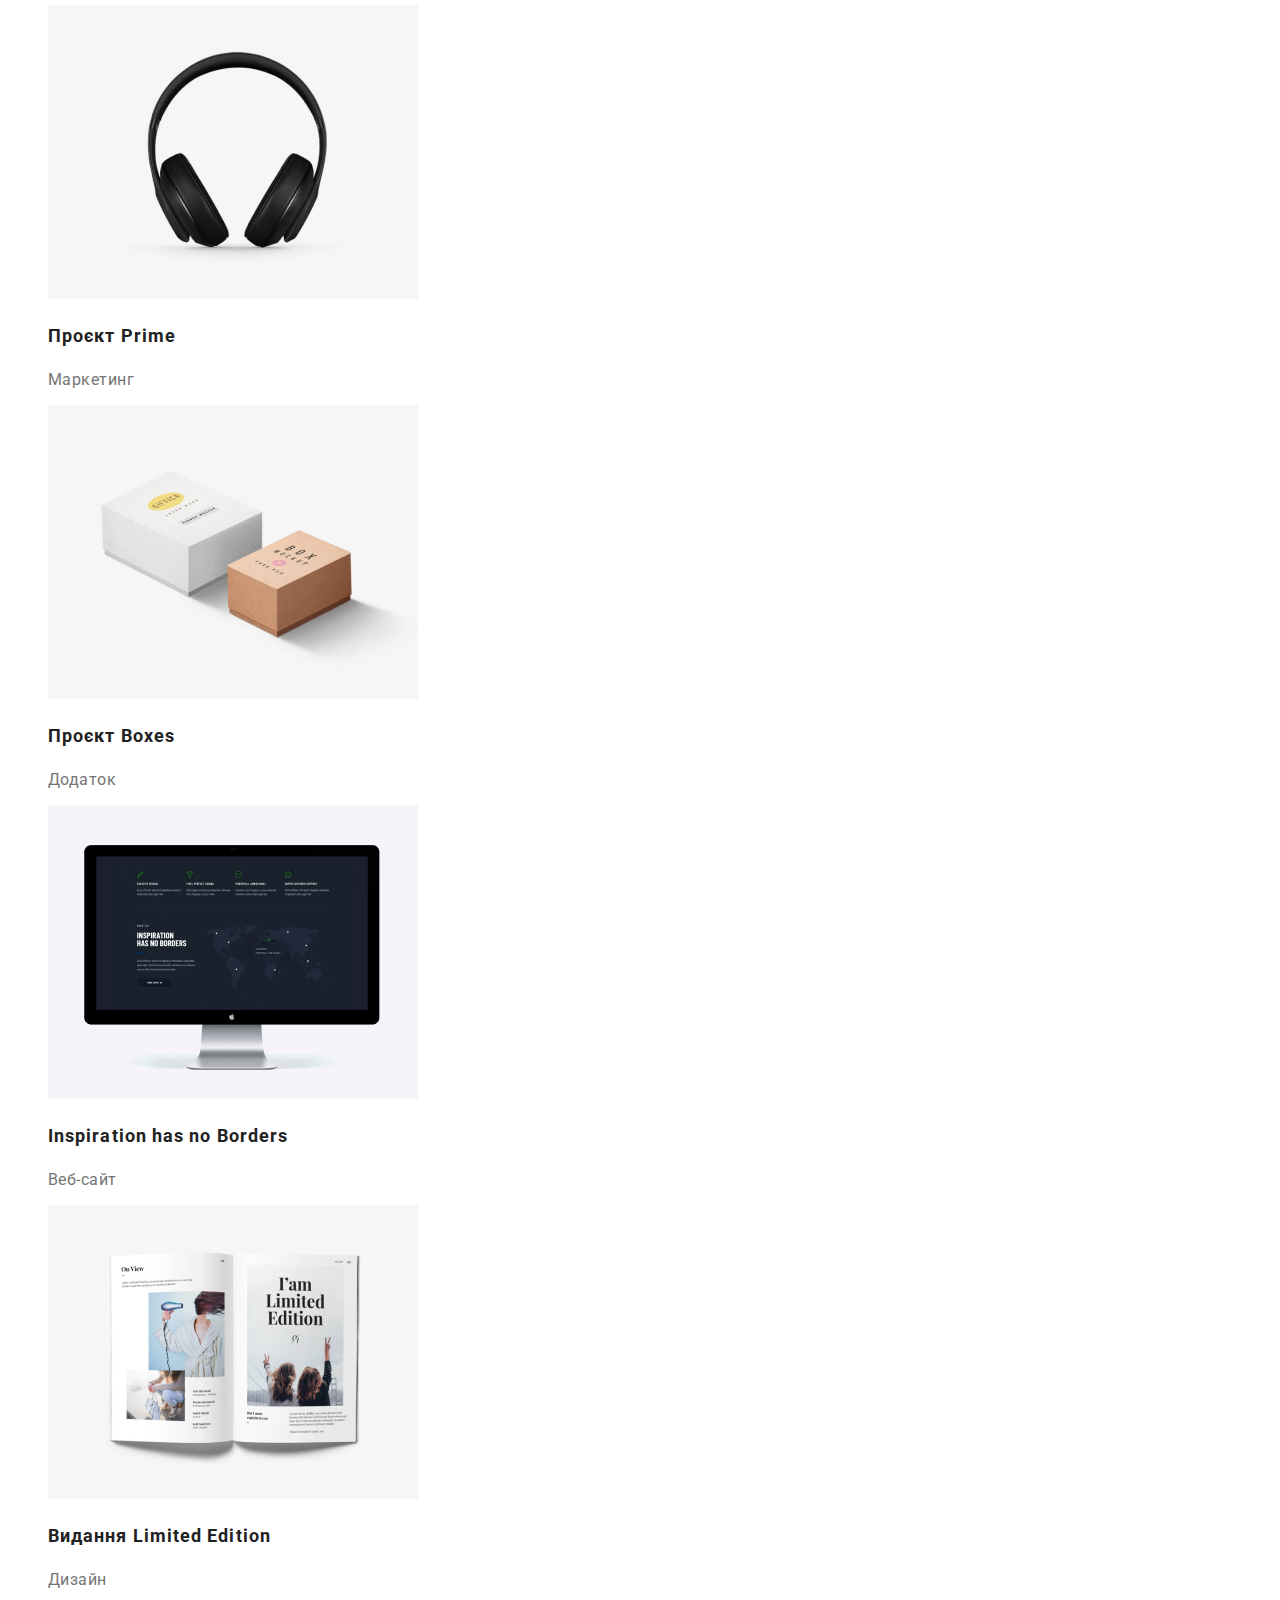
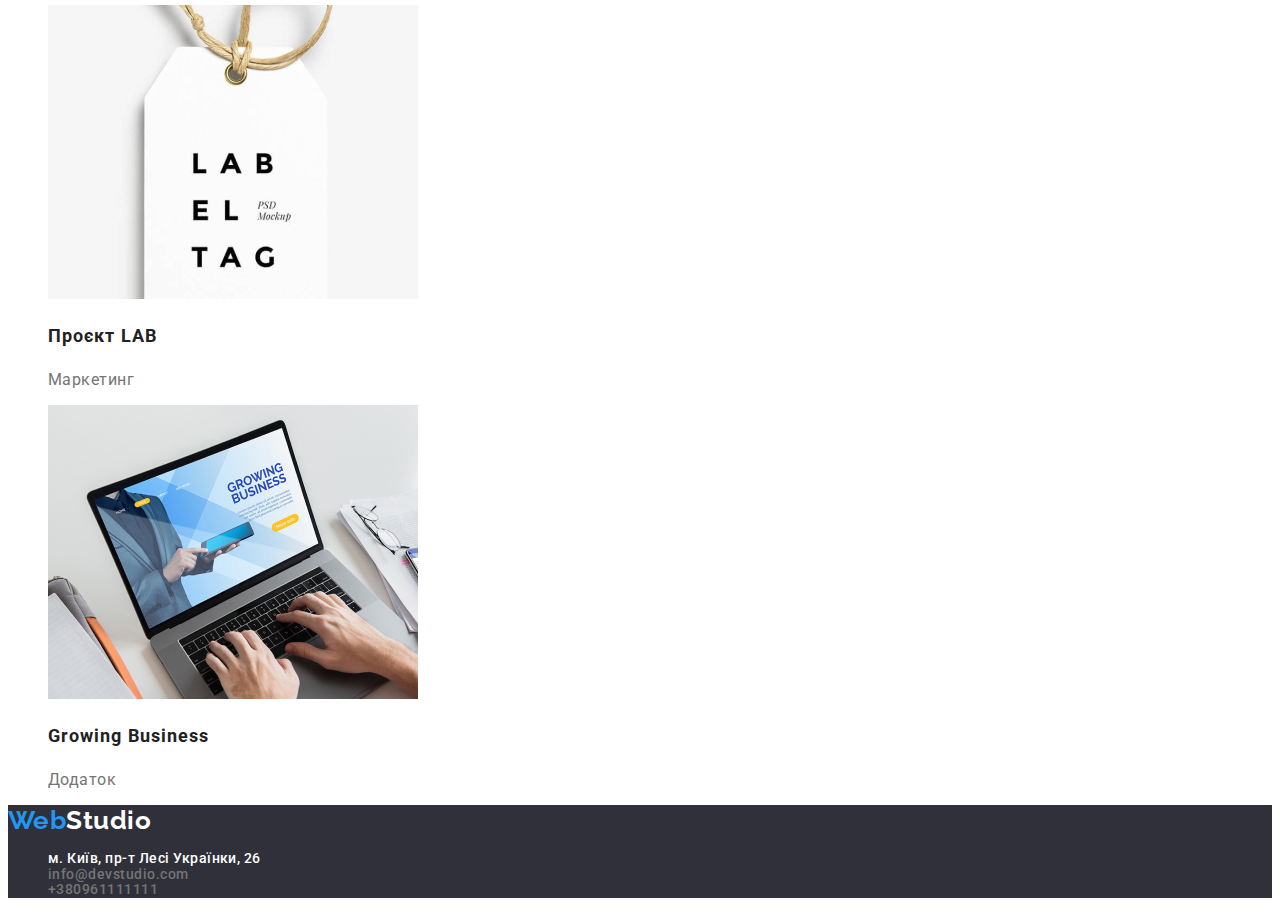
==== commit e1d7758f: "виправив помилки" ====
--- a/portfolio.html
+++ b/portfolio.html
@@ -29,7 +29,7 @@
   </header>
 <main>
     <section>
-         <h1 class="visually-hidden">Портфоліо</h1>
+        <h1 class="visually-hidden">Портфоліо</h1>
         <ul class="pf-nav">
             <li><button type="button" class="pf-button">Усі</button></li>
             <li><button type="button" class="pf-button">Веб-сайти</button></li>
--- a/css/styles.css
+++ b/css/styles.css
@@ -132,14 +132,20 @@
 
   /* Portfolio */
 
-.pf-nav{ color: var(--third-bcg-color);
+.pf-nav{
     font-weight: 400;
     font-size: 14px;
     line-height:1.7;
     font-family:inherit;
     cursor: pointer;}
   
-.pf-nav .pf-button:hover , .pf-nav .pf-button:focus { background-color: var(--accent-color);color:var(--primary-white-color);}
+.pf-button{ color: var(--third-bcg-color);
+  color: var(--primary-text-color);
+  font-weight: 500;
+  font-size: 16px;
+  line-height:1.62;}
+
+  .pf-nav .pf-button:hover , .pf-nav .pf-button:focus { background-color: var(--accent-color);color:var(--primary-white-color);}
 
 .portfolio-title{ color: var(--primary-text-color);
       font-weight: 700;
